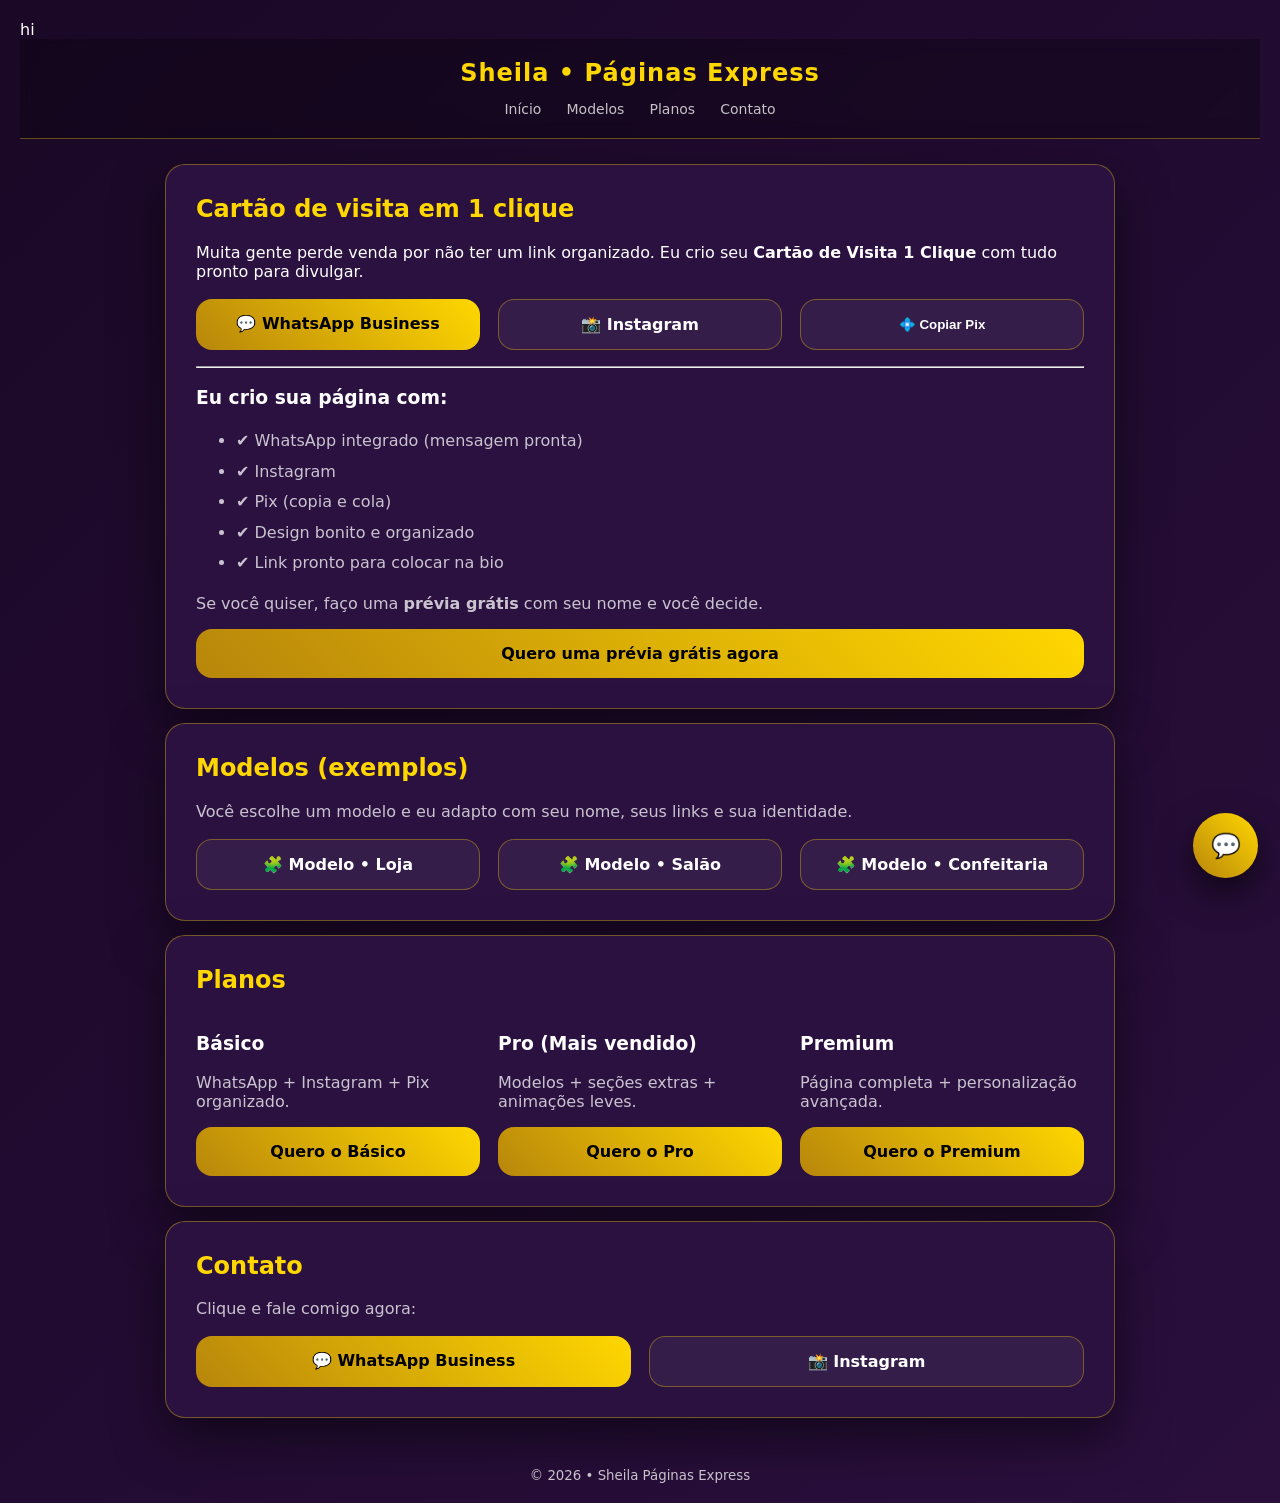
==== index.html @ 4104fddf "Atualizar o index.html" ====
hi<!DOCTYPE html>
<html lang="pt-BR">
<head>
  <meta charset="UTF-8" />
  <meta name="viewport" content="width=device-width, initial-scale=1.0" />
  <title>Sheila • Cartão de Visita 1 Clique</title>
  <meta name="description" content="Cartão de Visita 1 Clique com WhatsApp Business, Instagram e Pix. Peça sua prévia grátis." />
  <link rel="stylesheet" href="./style.css" />
</head>
<body>
  <header class="top">
    <h1>Sheila • Páginas Express</h1>
    <nav>
      <a class="active" href="#inicio">Início</a>
      <a href="#modelos">Modelos</a>
      <a href="#planos">Planos</a>
      <a href="#contato">Contato</a>
    </nav>
  </header>

  <main class="container" id="inicio">
    <section class="card">
      <h2>Cartão de visita em 1 clique</h2>
      <p>
        Muita gente perde venda por não ter um link organizado.
        Eu crio seu <strong>Cartão de Visita 1 Clique</strong> com tudo pronto para divulgar.
      </p>

      <div class="grid">
        <a class="btn primary" id="btnWhatsTop" href="#" target="_blank" rel="noopener">💬 WhatsApp Business</a>
        <a class="btn" id="btnInstaTop" href="#" target="_blank" rel="noopener">📸 Instagram</a>
        <button class="btn" id="btnPix" type="button">💠 Copiar Pix</button>
      </div>

      <p class="note" id="pixMsg" aria-live="polite"></p>

      <hr class="line" />

      <h3>Eu crio sua página com:</h3>
      <ul class="list">
        <li>✔ WhatsApp integrado (mensagem pronta)</li>
        <li>✔ Instagram</li>
        <li>✔ Pix (copia e cola)</li>
        <li>✔ Design bonito e organizado</li>
        <li>✔ Link pronto para colocar na bio</li>
      </ul>

      <p class="note">
        Se você quiser, faço uma <strong>prévia grátis</strong> com seu nome e você decide.
      </p>

      <a class="btn primary" id="btnWhats2" href="#" target="_blank" rel="noopener">
        Quero uma prévia grátis agora
      </a>
    </section>

    <section class="card" id="modelos" style="margin-top:14px">
      <h2>Modelos (exemplos)</h2>
      <p class="note">Você escolhe um modelo e eu adapto com seu nome, seus links e sua identidade.</p>

      <div class="grid">
        <a class="btn" id="m1" href="#" target="_blank" rel="noopener">🧩 Modelo • Loja</a>
        <a class="btn" id="m2" href="#" target="_blank" rel="noopener">🧩 Modelo • Salão</a>
        <a class="btn" id="m3" href="#" target="_blank" rel="noopener">🧩 Modelo • Confeitaria</a>
      </div>
    </section>

    <section class="card" id="planos" style="margin-top:14px">
      <h2>Planos</h2>
      <div class="grid">
        <div class="mini">
          <h3>Básico</h3>
          <p class="note">WhatsApp + Instagram + Pix organizado.</p>
          <a class="btn primary" id="p1" href="#" target="_blank" rel="noopener">Quero o Básico</a>
        </div>
        <div class="mini">
          <h3>Pro (Mais vendido)</h3>
          <p class="note">Modelos + seções extras + animações leves.</p>
          <a class="btn primary" id="p2" href="#" target="_blank" rel="noopener">Quero o Pro</a>
        </div>
        <div class="mini">
          <h3>Premium</h3>
          <p class="note">Página completa + personalização avançada.</p>
          <a class="btn primary" id="p3" href="#" target="_blank" rel="noopener">Quero o Premium</a>
        </div>
      </div>
    </section>

    <section class="card" id="contato" style="margin-top:14px">
      <h2>Contato</h2>
      <p class="note">Clique e fale comigo agora:</p>
      <div class="grid">
        <a class="btn primary" id="btnWhatsBottom" href="#" target="_blank" rel="noopener">💬 WhatsApp Business</a>
        <a class="btn" id="btnInstaBottom" href="#" target="_blank" rel="noopener">📸 Instagram</a>
      </div>
    </section>

    <footer class="footer">
      <small>© 2026 • Sheila Páginas Express</small>
    </footer>
  </main>

  <a class="floatWhats" id="floatWhats" href="#" target="_blank" rel="noopener" aria-label="Chamar no WhatsApp">💬</a>

  <script>
    const WHATS_NUMBER = "5511985556223";
    const INSTA_URL = "https://www.instagram.com/sheila.paginasexpress?igsh=MWF1dWEyMGg4aHE3dw==";
    const PIX_KEY = "sheilanascimento.tdr@gmail.com";

    const MSG_GERAL = "Olá! Quero um Cartão de Visita 1 Clique com WhatsApp Business, Pix e Instagram organizados para vender mais. Pode fazer uma prévia grátis com meu nome? 😊";
    const MSG_MODELO = (nomeModelo) => `Olá! Quero um Cartão de Visita 1 Clique no modelo: ${nomeModelo}. Pode fazer uma prévia grátis com meu nome? 😊`;
    const MSG_PLANO = (plano) => `Olá! Quero o plano ${plano} do Cartão de Visita 1 Clique. Pode fazer minha prévia grátis e me explicar o que vem incluso? 😊`;

    const wa = (msg) => `https://wa.me/${WHATS_NUMBER}?text=${encodeURIComponent(msg)}`;
    const waGeral = wa(MSG_GERAL);
 ["btnWhatsTop","btnWhats2","btnWhatsBottom","floatWhats"].forEach(id => {
      const el = document.getElementById(id);
      if (el) el.href = waGeral;
    });

    ["btnInstaTop","btnInstaBottom"].forEach(id => {
      const el = document.getElementById(id);
      if (el) el.href = INSTA_URL;
    });

    [["m1","Loja (Variedades)"],["m2","Salão de Beleza"],["m3","Confeitaria"]].forEach(([id,nome])=>{
      const el = document.getElementById(id);
      if (el) el.href = wa(MSG_MODELO(nome));
    });

    [["p1","Básico"],["p2","Pro"],["p3","Premium"]].forEach(([id,plano])=>{
      const el = document.getElementById(id);
      if (el) el.href = wa(MSG_PLANO(plano));
    });

    const btnPix = document.getElementById("btnPix");
    const pixMsg = document.getElementById("pixMsg");
    if (btnPix){
      btnPix.addEventListener("click", () => {
        navigator.clipboard.writeText(PIX_KEY).then(() => {
          pixMsg.textContent = "✅ Pix copiado! Agora é só colar no app do banco.";
          setTimeout(() => pixMsg.textContent = "", 3500);
        }).catch(() => {
          pixMsg.textContent = "Não consegui copiar automaticamente. Copie manualmente: " + PIX_KEY;
        });
      });
<script>
</script>
</body>
</html>
---- style.css ----
:root{
  --bg:#1a0826;
  --bg2:#2a0f3d;
  --card:#2b1140;
  --stroke:rgba(255,215,0,.35);
  --text:#ffffff;
  --muted:rgba(255,255,255,.75);
  --gold:#FFD700;
  --goldSoft:rgba(255,215,0,.15);
}

*{box-sizing:border-box}

body{
  margin:0;
  padding:20px;
  font-family: 'Segoe UI', system-ui, sans-serif;
  background: linear-gradient(135deg,var(--bg),var(--bg2));
  color:var(--text);
}

.top{
  padding:20px;
  border-bottom:1px solid var(--stroke);
  text-align:center;
  background:rgba(0,0,0,.25);
  backdrop-filter:blur(8px);
}

.top h1{
  margin:0;
  font-size:24px;
  color:var(--gold);
  letter-spacing:1px;
}

nav{
  margin-top:12px;
}

nav a{
  color:var(--muted);
  text-decoration:none;
  margin:0 10px;
  font-size:14px;
  transition:.3s;
}

nav a:hover{
  color:var(--gold);
}

.container{
  max-width:950px;
  margin:auto;
}

.card{
  background:var(--card);
  border:1px solid var(--stroke);
  border-radius:20px;
  padding:30px;
  margin-top:25px;
  box-shadow:0 20px 50px rgba(0,0,0,.5);
  transition:.3s;
}

.card:hover{
  transform:translateY(-4px);
}

h2{
  color:var(--gold);
  margin-top:0;
}

.grid{
  display:grid;
  grid-template-columns:repeat(auto-fit,minmax(220px,1fr));
  gap:18px;
  margin-top:18px;
}

.btn{
  display:block;
  padding:15px;
  border-radius:16px;
  text-align:center;
  text-decoration:none;
  font-weight:600;
  transition:.3s;
  border:1px solid var(--stroke);
  background:rgba(255,255,255,.05);
  color:var(--text);
  backdrop-filter:blur(4px);
}

.btn:hover{
  transform:translateY(-4px);
  background:var(--goldSoft);
  color:var(--gold);
}

.btn.primary{
  background:linear-gradient(45deg,#b8860b,#FFD700);
  color:#000;
  border:none;
  font-weight:bold;
}

.btn.primary:hover{
  transform:scale(1.05);
  opacity:.9;
}

.list{
  color:var(--muted);
  line-height:1.9;
}

.note{
  color:var(--muted);
}

.footer{
  margin-top:50px;
  text-align:center;
  color:var(--muted);
}

.floatWhats{
  position:fixed;
  right:22px;
  bottom:22px;
  width:65px;
  height:65px;
  border-radius:50%;
  background:linear-gradient(45deg,#b8860b,#FFD700);
  display:flex;
  align-items:center;
  justify-content:center;
  font-size:24px;
  color:#000;
  text-decoration:none;
  box-shadow:0 15px 35px rgba(0,0,0,.6);
  transition:.3s;
}

.floatWhats:hover{
  transform:scale(1.15);
}
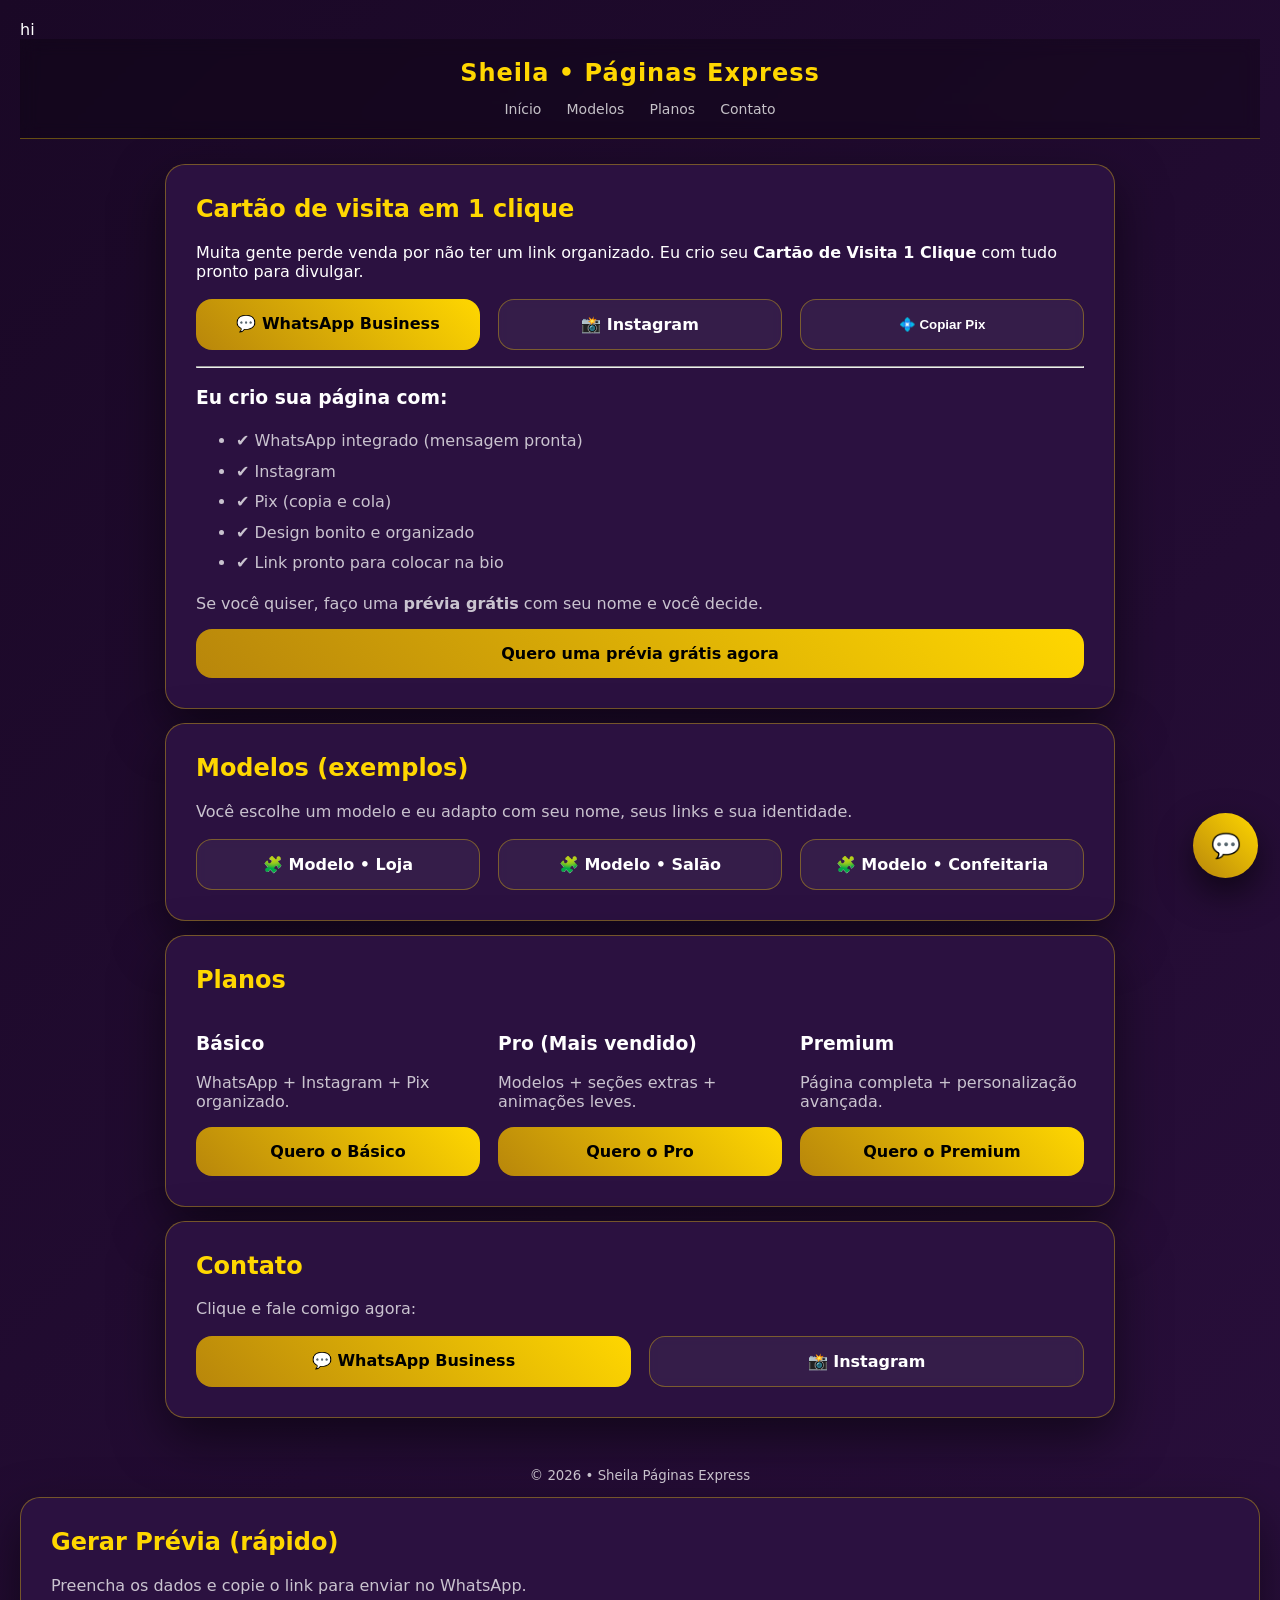
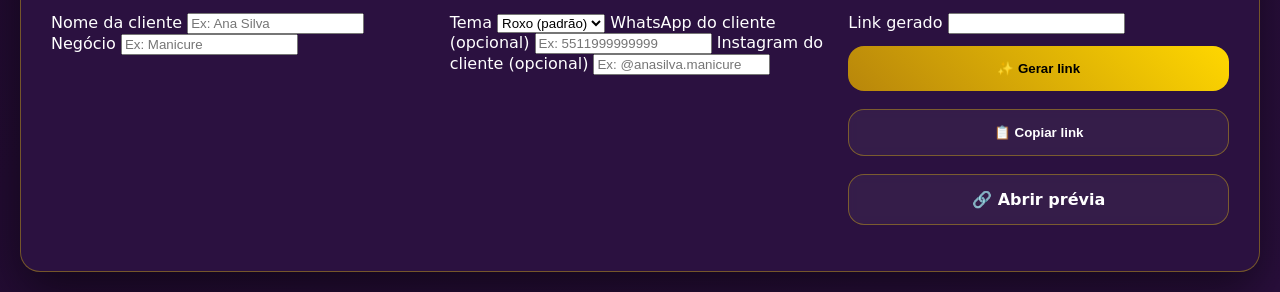
==== commit 03c8c111: "Atualizar o index.html" ====
--- a/index.html
+++ b/index.html
@@ -99,52 +99,157 @@
       <small>© 2026 • Sheila Páginas Express</small>
     </footer>
   </main>
-
+<section class="card" id="gerador" style="margin-top:14px">
+  <h2>Gerar Prévia (rápido)</h2>
+  <p class="note">Preencha os dados e copie o link para enviar no WhatsApp.</p>
+
+  <div class="grid">
+    <div class="mini">
+      <label class="lbl">Nome da cliente</label>
+      <input class="inp" id="gNome" placeholder="Ex: Ana Silva" />
+
+      <label class="lbl" style="margin-top:10px">Negócio</label>
+      <input class="inp" id="gNegocio" placeholder="Ex: Manicure" />
+    </div>
+
+    <div class="mini">
+      <label class="lbl">Tema</label>
+      <select class="inp" id="gCor">
+        <option value="roxo">Roxo (padrão)</option>
+        <option value="azul">Azul</option>
+        <option value="preto">Preto</option>
+      </select>
+
+      <label class="lbl" style="margin-top:10px">WhatsApp do cliente (opcional)</label>
+      <input class="inp" id="gWhats" placeholder="Ex: 5511999999999" />
+
+      <label class="lbl" style="margin-top:10px">Instagram do cliente (opcional)</label>
+      <input class="inp" id="gInsta" placeholder="Ex: @anasilva.manicure" />
+    </div>
+
+    <div class="mini">
+      <label class="lbl">Link gerado</label>
+      <input class="inp" id="gLink" readonly />
+
+      <div class="grid" style="grid-template-columns:1fr; margin-top:12px">
+        <button class="btn primary" id="gBtnGerar" type="button">✨ Gerar link</button>
+        <button class="btn" id="gBtnCopiar" type="button">📋 Copiar link</button>
+        <a class="btn" id="gBtnAbrir" href="#" target="_blank" rel="noopener">🔗 Abrir prévia</a>
+      </div>
+
+      <p class="note" id="gMsg" aria-live="polite"></p>
+    </div>
+  </div>
+</section>
   <a class="floatWhats" id="floatWhats" href="#" target="_blank" rel="noopener" aria-label="Chamar no WhatsApp">💬</a>
 
   <script>
-    const WHATS_NUMBER = "5511985556223";
-    const INSTA_URL = "https://www.instagram.com/sheila.paginasexpress?igsh=MWF1dWEyMGg4aHE3dw==";
-    const PIX_KEY = "sheilanascimento.tdr@gmail.com";
-
-    const MSG_GERAL = "Olá! Quero um Cartão de Visita 1 Clique com WhatsApp Business, Pix e Instagram organizados para vender mais. Pode fazer uma prévia grátis com meu nome? 😊";
-    const MSG_MODELO = (nomeModelo) => `Olá! Quero um Cartão de Visita 1 Clique no modelo: ${nomeModelo}. Pode fazer uma prévia grátis com meu nome? 😊`;
-    const MSG_PLANO = (plano) => `Olá! Quero o plano ${plano} do Cartão de Visita 1 Clique. Pode fazer minha prévia grátis e me explicar o que vem incluso? 😊`;
-
-    const wa = (msg) => `https://wa.me/${WHATS_NUMBER}?text=${encodeURIComponent(msg)}`;
-    const waGeral = wa(MSG_GERAL);
- ["btnWhatsTop","btnWhats2","btnWhatsBottom","floatWhats"].forEach(id => {
-      const el = document.getElementById(id);
-      if (el) el.href = waGeral;
+    
+// ====== CONFIG PADRÃO (SEUS DADOS) ======
+let WHATS_NUMBER = "5511985556223"; // seu WhatsApp Business (padrão)
+let INSTA_URL = "https://www.instagram.com/sheila.paginasexpress?igsh=MWF1dWEyMGg4aHE3dw=="; // seu insta (padrão)
+let PIX_KEY = "sheilanascimento.tdr@gmail.com"; // seu pix (padrão)
+
+// ====== PERSONALIZAÇÃO POR LINK ======
+const params = new URLSearchParams(window.location.search);
+
+// Nome e negócio
+const nomeCliente = params.get("nome");
+const negocioCliente = params.get("negocio");
+
+// Links do cliente
+const whatsCliente = params.get("whats");  // ex: 5511999999999
+const instaCliente = params.get("insta");  // ex: anasilva.manicure ou https://instagram.com/...
+
+// Tema/cor (roxo, azul, preto)
+const tema = (params.get("cor") || "").toLowerCase();
+
+// Se vier Whats/Instagram pelo link, troca o padrão
+if (whatsCliente && /^\d{11,14}$/.test(whatsCliente)) {
+  WHATS_NUMBER = whatsCliente;
+}
+if (instaCliente) {
+  if (instaCliente.startsWith("http")) {
+    INSTA_URL = instaCliente;
+  } else {
+    INSTA_URL = "https://instagram.com/" + instaCliente.replace("@", "");
+  }
+}
+
+// Trocar textos do site para prévia
+if (nomeCliente) {
+  const h1 = document.querySelector(".top h1");
+  if (h1) h1.textContent = `${nomeCliente} • Cartão de Visita 1 Clique`;
+}
+if (negocioCliente) {
+  const h2 = document.querySelector("h2");
+  if (h2) h2.textContent = `${negocioCliente} • Cartão de Visita Profissional`;
+}
+
+// Troca leve de tema (sem mexer no CSS inteiro)
+if (tema) {
+  const root = document.documentElement;
+  if (tema === "azul") {
+    root.style.setProperty("--bg1", "#061326");
+    root.style.setProperty("--bg2", "#0b2a66");
+  } else if (tema === "preto") {
+    root.style.setProperty("--bg1", "#0a0a0f");
+    root.style.setProperty("--bg2", "#151525");
+  } else if (tema === "roxo") {
+    // roxo já é o padrão do seu CSS, mas deixo explícito:
+    root.style.setProperty("--bg1", "#0b0612");
+    root.style.setProperty("--bg2", "#1b0730");
+  }
+}
+
+// Mensagens (com personalização)
+const nomeSafe = nomeCliente ? nomeCliente : "cliente";
+const negocioSafe = negocioCliente ? negocioCliente : "seu negócio";
+
+const MSG_GERAL = `Olá! Vi a prévia do Cartão de Visita 1 Clique para ${nomeSafe} (${negocioSafe}). Quero confirmar e deixar tudo com meus dados oficiais. 😊`;
+const MSG_MODELO = (nomeModelo) => `Olá! Quero o Cartão de Visita 1 Clique no modelo: ${nomeModelo} para ${nomeSafe} (${negocioSafe}). Pode me explicar os próximos passos? 😊`;
+const MSG_PLANO = (plano) => `Olá! Quero o plano ${plano} do Cartão de Visita 1 Clique para ${nomeSafe} (${negocioSafe}). Como faço para confirmar? 😊`;
+
+const wa = (msg) => `https://wa.me/${WHATS_NUMBER}?text=${encodeURIComponent(msg)}`;
+const waGeral = wa(MSG_GERAL);
+
+// Aplicar links WhatsApp
+["btnWhatsTop","btnWhats2","btnWhatsBottom","floatWhats"].forEach(id => {
+  const el = document.getElementById(id);
+  if (el) el.href = waGeral;
+});
+
+// Aplicar links Instagram
+["btnInstaTop","btnInstaBottom"].forEach(id => {
+  const el = document.getElementById(id);
+  if (el) el.href = INSTA_URL;
+});
+
+// Modelos → WhatsApp
+[["m1","Loja (Variedades)"],["m2","Salão de Beleza"],["m3","Confeitaria"]].forEach(([id,nome])=>{
+  const el = document.getElementById(id);
+  if (el) el.href = wa(MSG_MODELO(nome));
+});
+
+// Planos → WhatsApp
+[["p1","Básico"],["p2","Pro"],["p3","Premium"]].forEach(([id,plano])=>{
+  const el = document.getElementById(id);
+  if (el) el.href = wa(MSG_PLANO(plano));
+});
+
+// Copiar Pix (continua sendo o seu)
+const btnPix = document.getElementById("btnPix");
+const pixMsg = document.getElementById("pixMsg");
+if (btnPix){
+  btnPix.addEventListener("click", () => {
+    navigator.clipboard.writeText(PIX_KEY).then(() => {
+      pixMsg.textContent = "✅ Pix copiado! Agora é só colar no app do banco.";
+      setTimeout(() => pixMsg.textContent = "", 3500);
+    }).catch(() => {
+      pixMsg.textContent = "Não consegui copiar automaticamente. Copie manualmente: " + PIX_KEY;
     });
-
-    ["btnInstaTop","btnInstaBottom"].forEach(id => {
-      const el = document.getElementById(id);
-      if (el) el.href = INSTA_URL;
-    });
-
-    [["m1","Loja (Variedades)"],["m2","Salão de Beleza"],["m3","Confeitaria"]].forEach(([id,nome])=>{
-      const el = document.getElementById(id);
-      if (el) el.href = wa(MSG_MODELO(nome));
-    });
-
-    [["p1","Básico"],["p2","Pro"],["p3","Premium"]].forEach(([id,plano])=>{
-      const el = document.getElementById(id);
-      if (el) el.href = wa(MSG_PLANO(plano));
-    });
-
-    const btnPix = document.getElementById("btnPix");
-    const pixMsg = document.getElementById("pixMsg");
-    if (btnPix){
-      btnPix.addEventListener("click", () => {
-        navigator.clipboard.writeText(PIX_KEY).then(() => {
-          pixMsg.textContent = "✅ Pix copiado! Agora é só colar no app do banco.";
-          setTimeout(() => pixMsg.textContent = "", 3500);
-        }).catch(() => {
-          pixMsg.textContent = "Não consegui copiar automaticamente. Copie manualmente: " + PIX_KEY;
-        });
-      });
-<script>
+  });
+}
 </script>
 </body>
 </html>
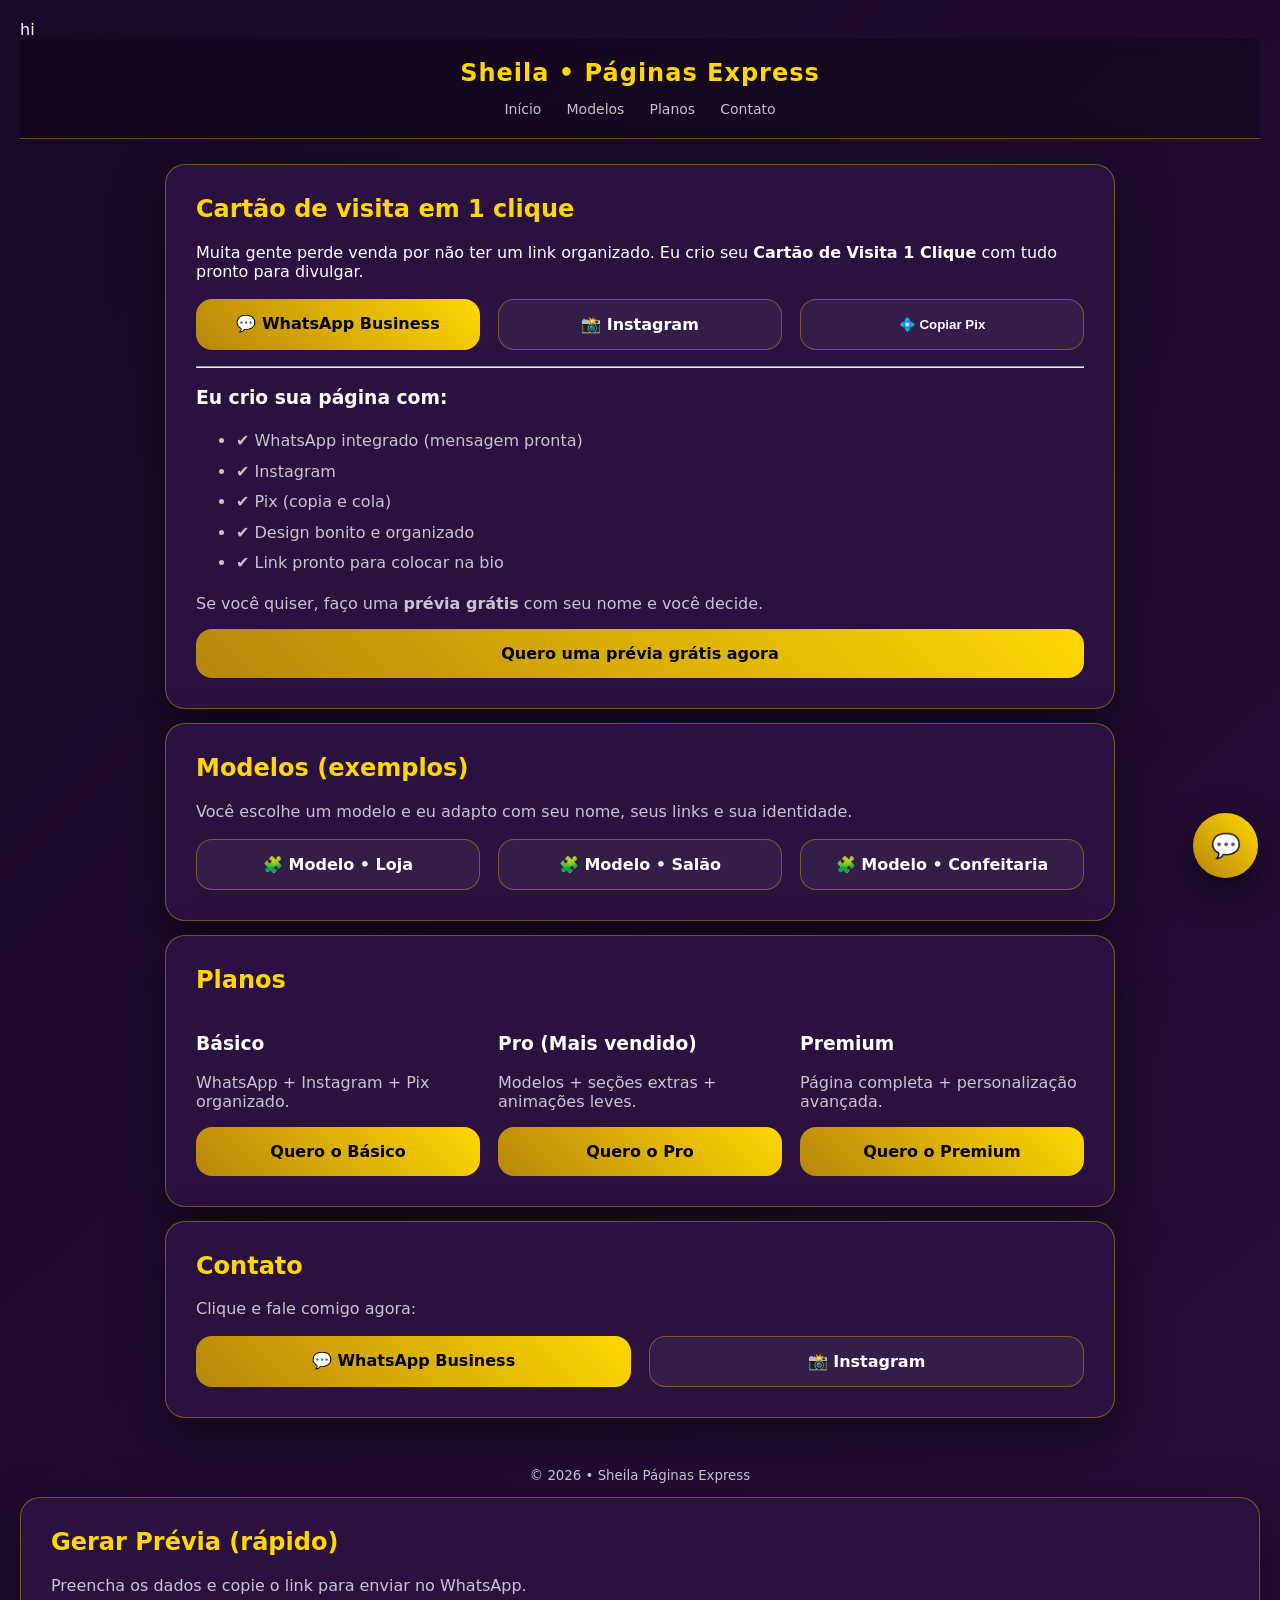
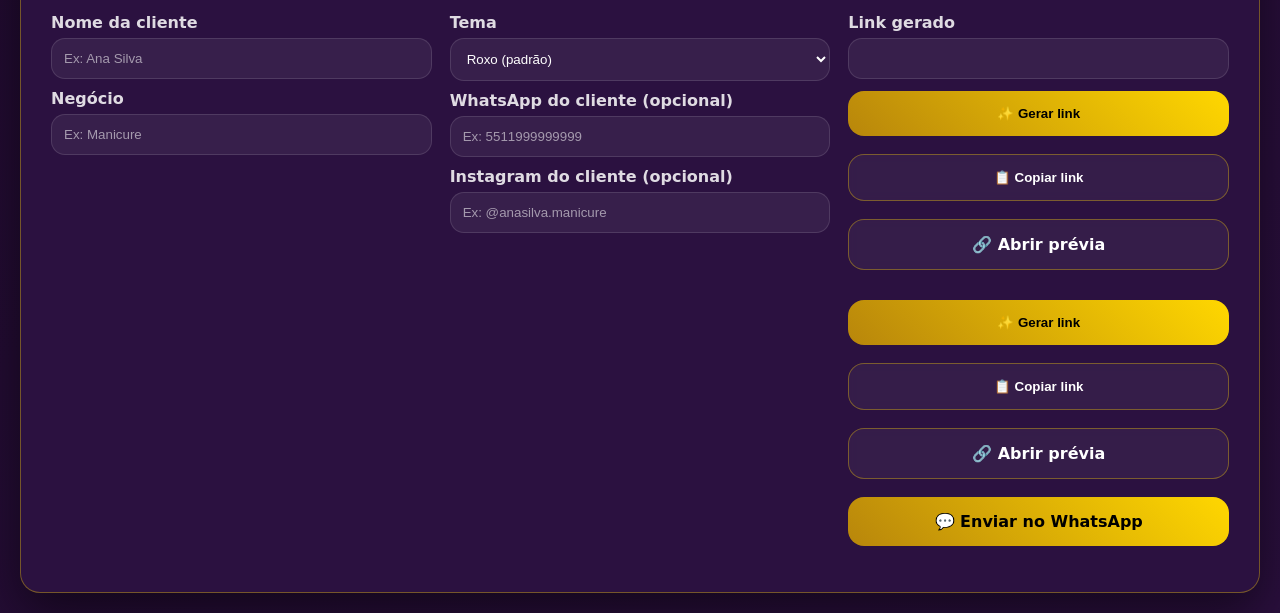
==== commit 1d9ba9a5: "Atualizar o index.html" ====
--- a/index.html
+++ b/index.html
@@ -134,7 +134,12 @@
       <div class="grid" style="grid-template-columns:1fr; margin-top:12px">
         <button class="btn primary" id="gBtnGerar" type="button">✨ Gerar link</button>
         <button class="btn" id="gBtnCopiar" type="button">📋 Copiar link</button>
-        <a class="btn" id="gBtnAbrir" href="#" target="_blank" rel="noopener">🔗 Abrir prévia</a>
+        <a class="btn" id="gBtnAbrir" href="#" target="_blank" rel="noopener">🔗 Abrir prévia</a><div class="grid" style="grid-template-columns:1fr; margin-top:12px">
+  <button class="btn primary" id="gBtnGerar" type="button">✨ Gerar link</button>
+  <button class="btn" id="gBtnCopiar" type="button">📋 Copiar link</button>
+  <a class="btn" id="gBtnAbrir" href="#" target="_blank" rel="noopener">🔗 Abrir prévia</a>
+  <a class="btn primary" id="gBtnWhats" href="#" target="_blank" rel="noopener">💬 Enviar no WhatsApp</a>
+</div>
       </div>
 
       <p class="note" id="gMsg" aria-live="polite"></p>
@@ -249,7 +254,83 @@
       pixMsg.textContent = "Não consegui copiar automaticamente. Copie manualmente: " + PIX_KEY;
     });
   });
-}
+}// ====== GERADOR DE LINK DE PRÉVIA ======
+(function(){
+  const $ = (id) => document.getElementById(id);
+
+  const gNome = $("gNome");
+  const gNegocio = $("gNegocio");
+  const gCor = $("gCor");
+  const gWhats = $("gWhats");
+  const gInsta = $("gInsta");
+  const gLink = $("gLink");
+  const gMsg = $("gMsg");
+  const gBtnGerar = $("gBtnGerar");
+  const gBtnCopiar = $("gBtnCopiar");
+  const gBtnAbrir = $("gBtnAbrir");
+
+  if(!gBtnGerar) return; // se a seção não existir, não faz nada
+
+  function limpaInsta(v){
+    return (v || "").trim().replace(/^@/, "");
+  }
+
+  function limpaWhats(v){
+    // mantém só números
+    return (v || "").replace(/\D/g, "");
+  }
+
+  function gerar(){
+    const base = window.location.origin + window.location.pathname;
+    const nome = (gNome.value || "").trim();
+    const negocio = (gNegocio.value || "").trim();
+    const cor = (gCor.value || "roxo").trim();
+    const whats = limpaWhats(gWhats.value);
+    const insta = limpaInsta(gInsta.value);
+
+    const qs = new URLSearchParams();
+    if(nome) qs.set("nome", nome);
+    if(negocio) qs.set("negocio", negocio);
+    if(cor) qs.set("cor", cor);
+    if(whats) qs.set("whats", whats);
+    if(insta) qs.set("insta", insta);
+
+    // força atualização quando compartilhar
+    qs.set("v", String(Date.now()).slice(-6));
+
+    const url = base + "?" + qs.toString();
+    gLink.value = url;
+    gBtnAbrir.href = url;
+
+    gMsg.textContent = "✅ Link gerado! Agora é só copiar e enviar.";
+  }
+
+  async function copiar(){
+    const url = gLink.value;
+    if(!url){
+      gMsg.textContent = "Digite os dados e clique em Gerar link primeiro.";
+      return;
+    }
+    try{
+      await navigator.clipboard.writeText(url);
+      gMsg.textContent = "📋 Copiado! Cole no WhatsApp e envie para a cliente.";
+    }catch(e){
+      gMsg.textContent = "Não consegui copiar automaticamente. Segure e copie o link manualmente.";
+      gLink.focus();
+      gLink.select();
+    }
+  }
+
+  gBtnGerar.addEventListener("click", gerar);
+  gBtnCopiar.addEventListener("click", copiar);
+
+  // gerar automático quando apertar Enter nos campos
+  [gNome, gNegocio, gWhats, gInsta].forEach(inp=>{
+    inp.addEventListener("keydown", (ev)=>{
+      if(ev.key === "Enter"){ ev.preventDefault(); gerar(); }
+    });
+  });
+})();
 </script>
 </body>
 </html>
--- a/style.css
+++ b/style.css
@@ -148,4 +148,28 @@
 
 .floatWhats:hover{
   transform:scale(1.15);
+}.lbl{
+  display:block;
+  font-weight:700;
+  color: rgba(255,255,255,.85);
+  margin-bottom: 6px;
+}
+
+.inp{
+  width:100%;
+  padding: 12px 12px;
+  border-radius: 14px;
+  border: 1px solid rgba(255,255,255,.12);
+  background: rgba(255,255,255,.06);
+  color: var(--text);
+  outline: none;
+}
+
+.inp::placeholder{
+  color: rgba(255,255,255,.55);
+}
+
+.inp:focus{
+  border-color: rgba(255,215,0,.28);
+  box-shadow: 0 0 0 3px rgba(255,215,0,.10);
 }
